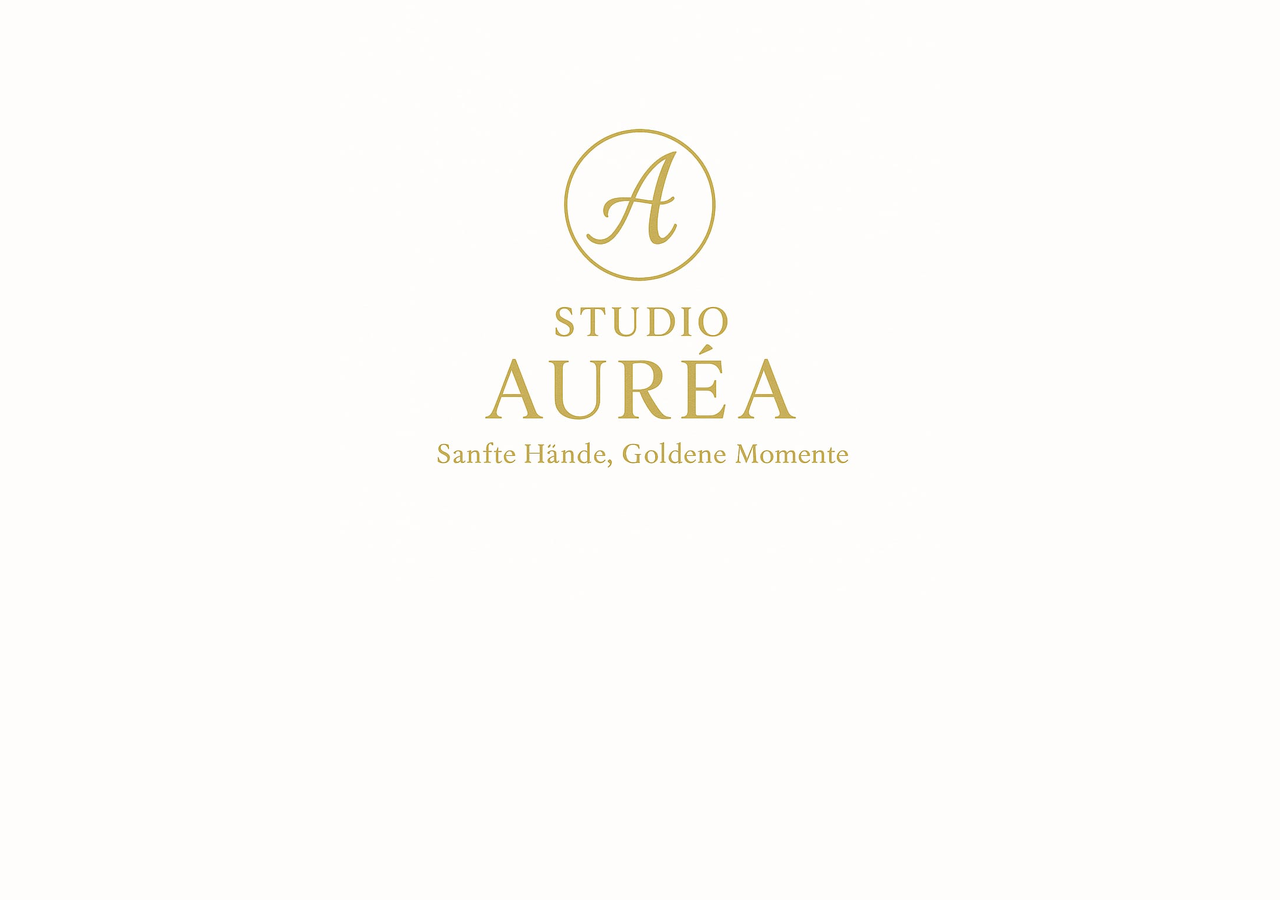
==== index.html @ dccf6ff1 "implement simples version of the webpage which switches dark/light and only shows the logo" ====
<!DOCTYPE html>
<html>
	<head>
		<meta charset="UTF-8" />
		<title>Studio Auréa</title>
		<link rel="stylesheet" href="style.css" />
		<meta name="keywords" content="Nail Art, Nail Design, Nail, Beauty" />
		<meta name="viewport" content="width=device-width, initial-scale=1.0" />
	</head>
	<body>
		<img id="logo" src="/logo-dark.png" alt="Logo Studio Auréa - alles in Gold auf dunklem Grund, der Buchstabe A in einem Kreis, gefolgt von dem Namen und dem Untertitel 'Sanfte Hände, Goldene Momente'" width=600 height=600 />
	</body>
</html>
---- style.css ----
:root {
	--bgcolor: black;
}

body {
	background-color: var(--bgcolor);
	width: 100%;
	margin: 0;
}

#logo {
	display: block;
	margin-left: auto;
	margin-right: auto;
	max-width: 100%;
	object-fit: contain;
}

@media (prefers-color-scheme: light) {
	:root {
		--bgcolor: #fefdfb;
	}
	#logo {
		content: url("/logo-light.png");
	}
}
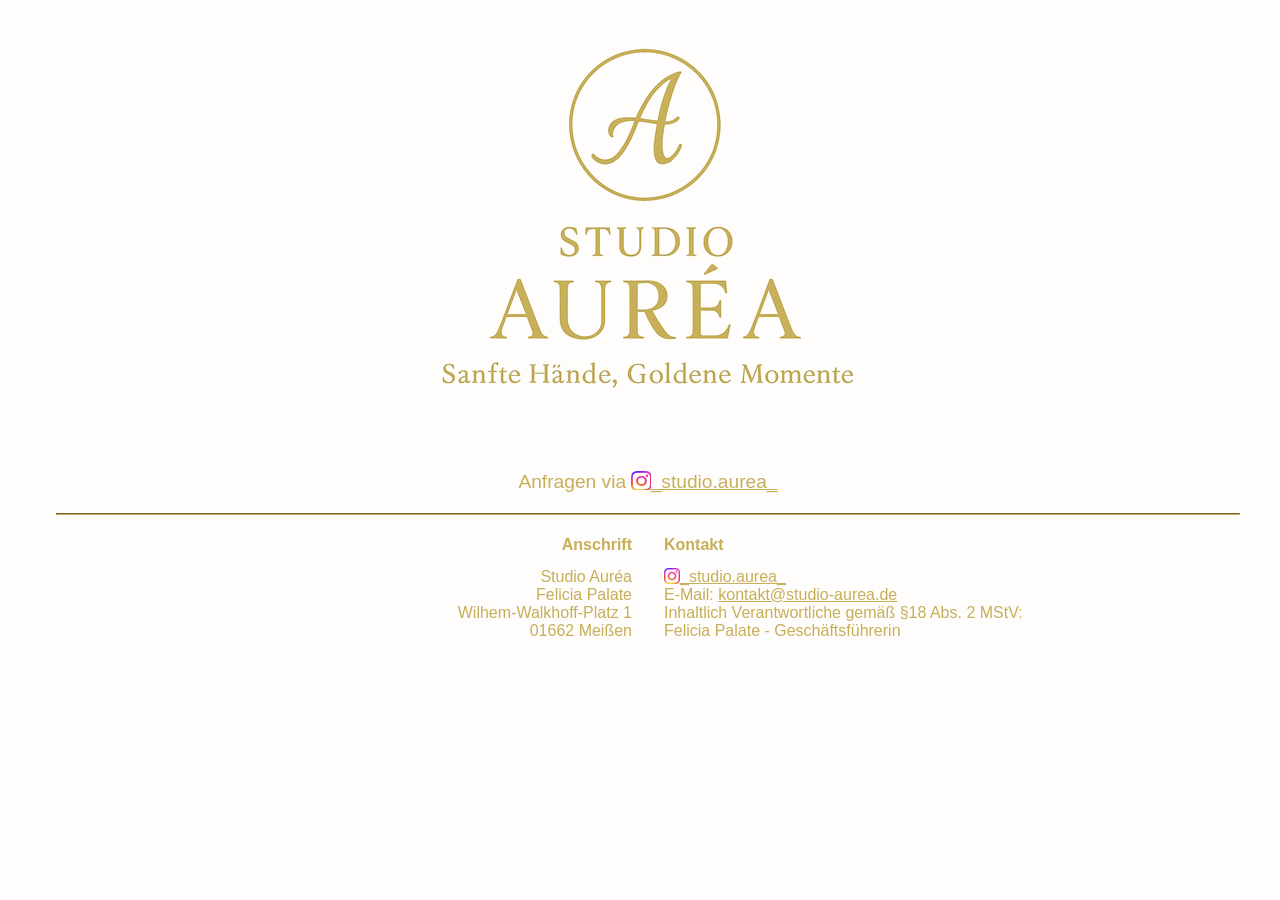
==== commit 61cc6f62: "make it a usable one-page website" ====
--- a/index.html
+++ b/index.html
@@ -1,5 +1,5 @@
 <!DOCTYPE html>
-<html>
+<html lang="de-DE">
 	<head>
 		<meta charset="UTF-8" />
 		<title>Studio Auréa</title>
@@ -8,6 +8,27 @@
 		<meta name="viewport" content="width=device-width, initial-scale=1.0" />
 	</head>
 	<body>
-		<img id="logo" src="/logo-dark.png" alt="Logo Studio Auréa - alles in Gold auf dunklem Grund, der Buchstabe A in einem Kreis, gefolgt von dem Namen und dem Untertitel 'Sanfte Hände, Goldene Momente'" width=600 height=600 />
+		<img id="logo" src="/logo-dark.png" alt="Logo Studio Auréa - alles in Gold auf dunklem Grund, der Buchstabe A in einem Kreis, gefolgt von dem Namen und dem Untertitel 'Sanfte Hände, Goldene Momente'" />
+		<p>
+			Anfragen via
+			<a class="instagram" href="https://www.instagram.com/_studio.aurea_" aria-label="Instagram Account _studio punkt aurea_">_studio.aurea_</a>
+		</p>
+		<div class="hrcontainer"><hr /></div>
+		<div id="imprint" class="flex-container">
+			<div>
+				<h2>Anschrift</h2>
+				Studio Auréa<br>
+				Felicia Palate<br>
+				Wilhem-Walkhoff-Platz 1<br>
+				01662 Meißen
+			</div>
+			<div>
+				<h2>Kontakt</h2>
+				<a class="instagram" href="https://www.instagram.com/_studio.aurea_" aria-label="Instagram Account _studio punkt aurea_">_studio.aurea_</a><br>
+				E-Mail: <a href="mailto:kontakt@studio-aurea.de">kontakt@studio-aurea.de</a><br>
+				Inhaltlich Verantwortliche gemäß §18 Abs. 2 MStV:<br>
+				Felicia Palate - Geschäftsführerin
+			</div>
+		</div>
 	</body>
 </html>
--- a/style.css
+++ b/style.css
@@ -1,27 +1,100 @@
 :root {
 	--bgcolor: black;
+	--fgcolor: #d3b14b;
 }
 
 body {
+	color: var(--fgcolor);
 	background-color: var(--bgcolor);
 	width: 100%;
-	margin: 0;
+	margin-top: 0;
+	margin-bottom: 3em;
+	font-family: sans-serif;
 }
 
 #logo {
+	--hpad: 1rem;
+	--vpad: 3rem;
 	display: block;
-	margin-left: auto;
-	margin-right: auto;
-	max-width: 100%;
+	margin: 0 auto;
+	padding: var(--vpad) var(--hpad) calc(var(--vpad) + 1rem) var(--hpad);
+	max-width: calc(100% - 2 * var(--hpad));
 	object-fit: contain;
+	object-position: top;
+	aspect-ratio: auto 412/340;
+}
+
+.hrcontainer {
+	padding: 0 3em;
+}
+
+hr {
+	margin-top: 20px;
+	border-color: var(--fgcolor);
+}
+
+p {
+	text-align: center;
+	font-size: 1.2rem;
+}
+
+a {
+	text-decoration: underline;
+	color: var(--fgcolor)
+}
+
+.instagram {
+	padding-left: 1em;
+}
+.instagram:before {
+	content: '';
+	background: url('Instagram_Glyph_Gradient150.png');
+	background-size: cover;
+	position: absolute;
+	width: 1em;
+	height: 1em;
+	margin-left: -1em;
+}
+
+#imprint {
+	font-size: 1rem;
+}
+#imprint h2 {
+	font-size: 1rem;
+}
+
+.flex-container {
+	display: flex;
+	flex-direction: row;
+	flex-wrap: wrap;
+	justify-content: center;
+}
+
+#imprint div {
+	flex: 42%;
+	margin: 0 1rem;
+}
+
+#imprint div:first-child {
+	text-align: right;
 }
 
 @media (prefers-color-scheme: light) {
 	:root {
 		--bgcolor: #fefdfb;
+		--fgcolor: #c7ae58;
 	}
 	#logo {
 		content: url("/logo-light.png");
 	}
 }
 
+@media (max-width: 46rem) {
+	.flex-container {
+		flex-direction: column;
+	}
+	#imprint div,
+	#imprint div:first-child {
+		text-align: center;
+	}
+}
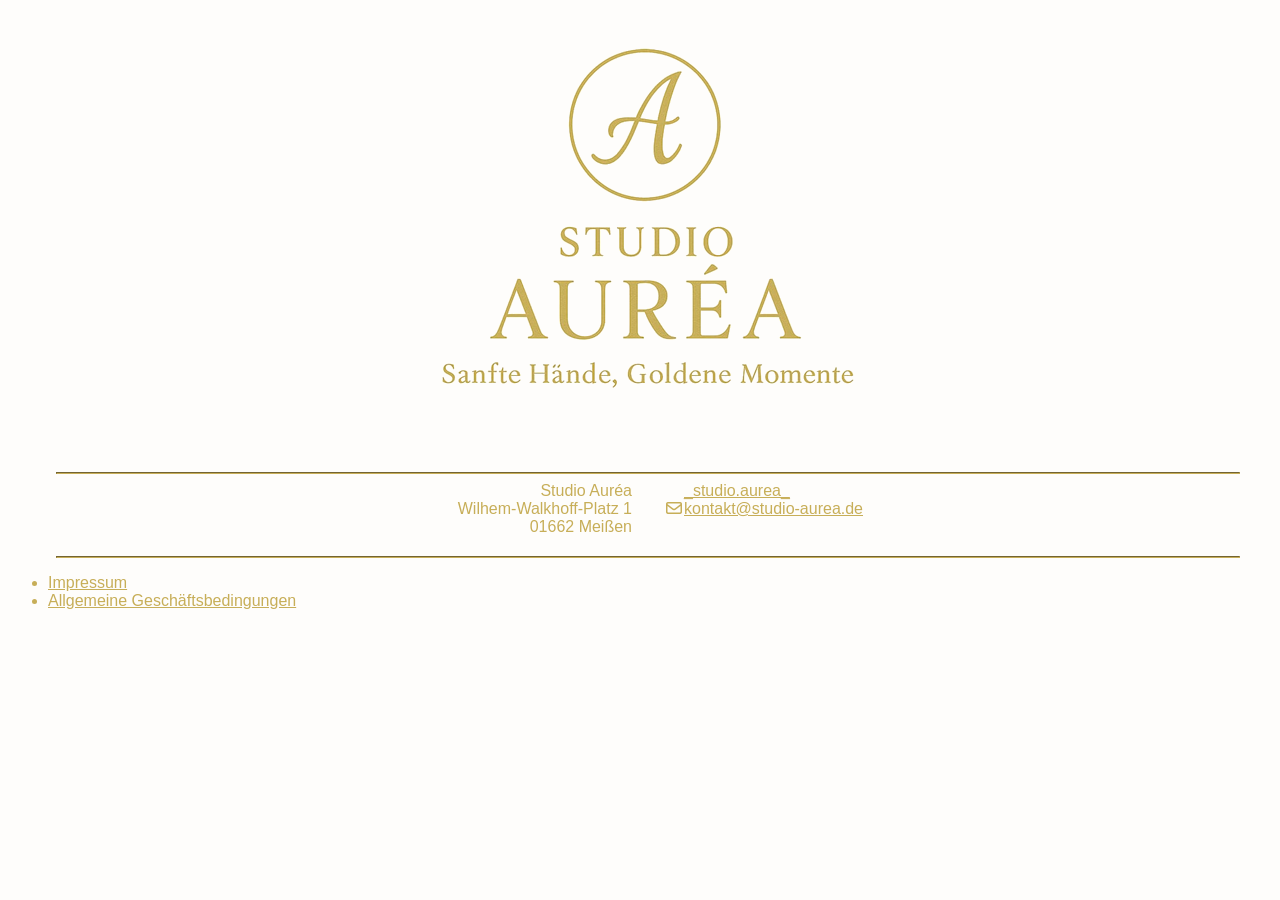
==== commit 9e2e5610: "switch to simpler frontpage, ready to build agb and imprint" ====
--- a/index.html
+++ b/index.html
@@ -4,31 +4,30 @@
 		<meta charset="UTF-8" />
 		<title>Studio Auréa</title>
 		<link rel="stylesheet" href="style.css" />
+		<link rel="stylesheet" href="/fontawesome/css/fontawesome.min.css" />
+		<link rel="stylesheet" href="/fontawesome/css/regular.min.css" />
+		<link rel="stylesheet" href="/fontawesome/css/brands.min.css" />
 		<meta name="keywords" content="Nail Art, Nail Design, Nail, Beauty" />
 		<meta name="viewport" content="width=device-width, initial-scale=1.0" />
 	</head>
 	<body>
 		<img id="logo" src="/logo-dark.png" alt="Logo Studio Auréa - alles in Gold auf dunklem Grund, der Buchstabe A in einem Kreis, gefolgt von dem Namen und dem Untertitel 'Sanfte Hände, Goldene Momente'" />
-		<p>
-			Anfragen via
-			<a class="instagram" href="https://www.instagram.com/_studio.aurea_" aria-label="Instagram Account _studio punkt aurea_">_studio.aurea_</a>
-		</p>
 		<div class="hrcontainer"><hr /></div>
-		<div id="imprint" class="flex-container">
+		<div id="kontakt" class="flex-container">
 			<div>
-				<h2>Anschrift</h2>
 				Studio Auréa<br>
-				Felicia Palate<br>
 				Wilhem-Walkhoff-Platz 1<br>
 				01662 Meißen
 			</div>
 			<div>
-				<h2>Kontakt</h2>
-				<a class="instagram" href="https://www.instagram.com/_studio.aurea_" aria-label="Instagram Account _studio punkt aurea_">_studio.aurea_</a><br>
-				E-Mail: <a href="mailto:kontakt@studio-aurea.de">kontakt@studio-aurea.de</a><br>
-				Inhaltlich Verantwortliche gemäß §18 Abs. 2 MStV:<br>
-				Felicia Palate - Geschäftsführerin
+				<a href="https://www.instagram.com/_studio.aurea_" aria-label="Instagram Account _studio punkt aurea_"><i class="fa-brands fa-instagram"></i>_studio.aurea_</a><br>
+				<a href="mailto:kontakt@studio-aurea.de"><i class="fa-regular fa-envelope"></i>kontakt@studio-aurea.de</a><br>
 			</div>
 		</div>
+		<div class="hrcontainer"><hr /></div>
+		<ul id="footer">
+			<li><a href="/imprint">Impressum</a></li>
+			<li><a href="/agb">Allgemeine Geschäftsbedingungen</a></li>
+		</ul>
 	</body>
 </html>
--- a/style.css
+++ b/style.css
@@ -56,10 +56,10 @@
 	margin-left: -1em;
 }
 
-#imprint {
+#kontakt {
 	font-size: 1rem;
 }
-#imprint h2 {
+#kontakt h2 {
 	font-size: 1rem;
 }
 
@@ -70,13 +70,17 @@
 	justify-content: center;
 }
 
-#imprint div {
+#kontakt div {
 	flex: 42%;
 	margin: 0 1rem;
 }
 
-#imprint div:first-child {
+#kontakt div:first-child {
 	text-align: right;
+}
+
+#footer {
+	text-decoration: none;
 }
 
 @media (prefers-color-scheme: light) {
@@ -93,8 +97,8 @@
 	.flex-container {
 		flex-direction: column;
 	}
-	#imprint div,
-	#imprint div:first-child {
+	#kontakt div,
+	#kontakt div:first-child {
 		text-align: center;
 	}
-}+}
--- a/fontawesome/css/regular.min.css
+++ b/fontawesome/css/regular.min.css
@@ -0,0 +1,6 @@
+/*!
+ * Font Awesome Free 7.1.0 by @fontawesome - https://fontawesome.com
+ * License - https://fontawesome.com/license/free (Icons: CC BY 4.0, Fonts: SIL OFL 1.1, Code: MIT License)
+ * Copyright 2025 Fonticons, Inc.
+ */
+:host,:root{--fa-family-classic:"Font Awesome 7 Free";--fa-font-regular:normal 400 1em/1 var(--fa-family-classic);--fa-style-family-classic:var(--fa-family-classic)}@font-face{font-family:"Font Awesome 7 Free";font-style:normal;font-weight:400;font-display:block;src:url(../webfonts/fa-regular-400.woff2)}.far{--fa-style:400}.fa-classic,.far{--fa-family:var(--fa-family-classic)}.fa-regular{--fa-style:400}
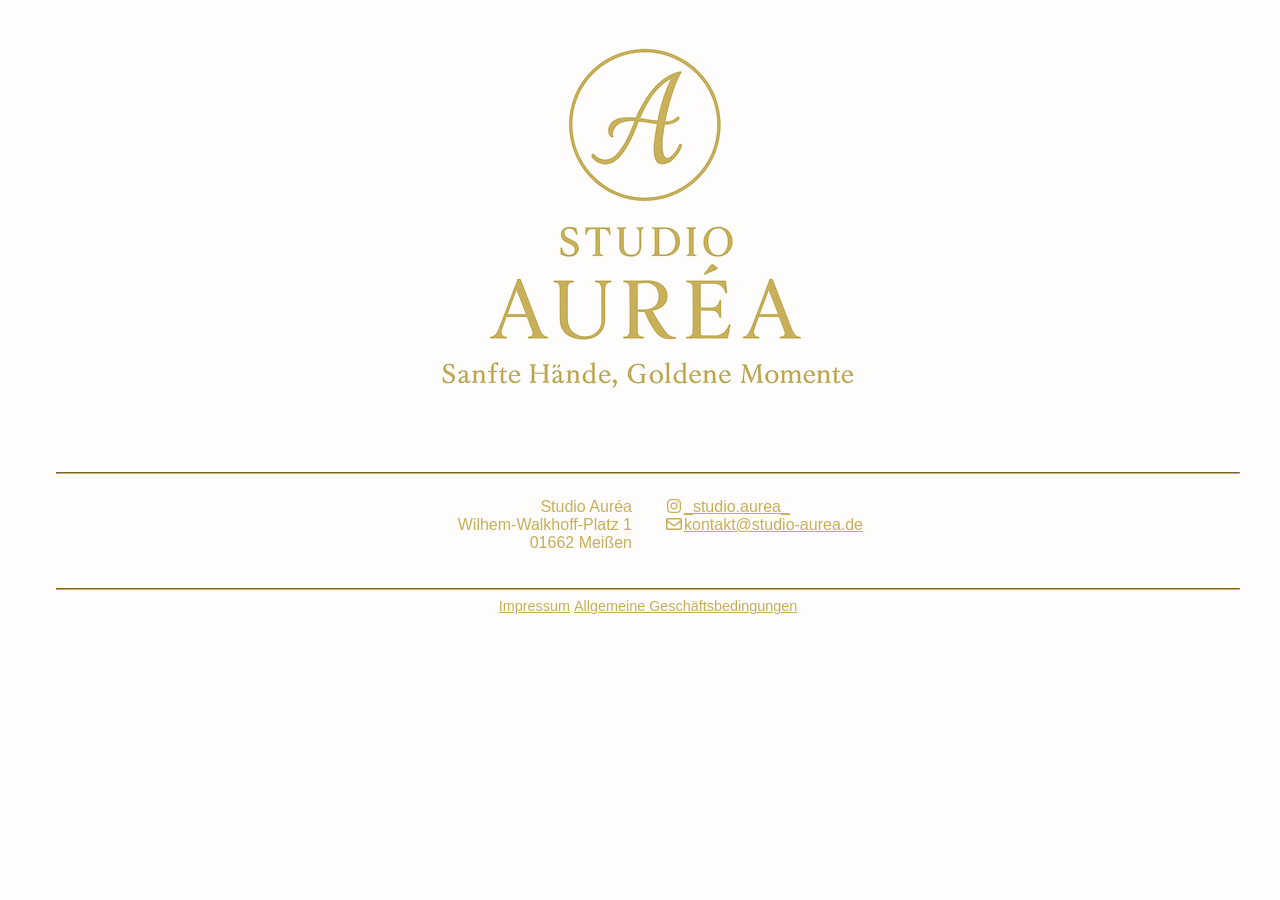
==== commit fbc51061: "convert big logo into a home button" ====
--- a/index.html
+++ b/index.html
@@ -3,7 +3,7 @@
 	<head>
 		<meta charset="UTF-8" />
 		<title>Studio Auréa</title>
-		<link rel="stylesheet" href="style.css" />
+		<link rel="stylesheet" href="/style.css" />
 		<link rel="stylesheet" href="/fontawesome/css/fontawesome.min.css" />
 		<link rel="stylesheet" href="/fontawesome/css/regular.min.css" />
 		<link rel="stylesheet" href="/fontawesome/css/brands.min.css" />
@@ -11,7 +11,7 @@
 		<meta name="viewport" content="width=device-width, initial-scale=1.0" />
 	</head>
 	<body>
-		<img id="logo" src="/logo-dark.png" alt="Logo Studio Auréa - alles in Gold auf dunklem Grund, der Buchstabe A in einem Kreis, gefolgt von dem Namen und dem Untertitel 'Sanfte Hände, Goldene Momente'" />
+		<a href="/" aria-label="Home"><img id="logo" src="/logo-dark.png" alt="Logo Studio Auréa - alles in Gold auf dunklem Grund, der Buchstabe A in einem Kreis, gefolgt von dem Namen und dem Untertitel 'Sanfte Hände, Goldene Momente'" /></a>
 		<div class="hrcontainer"><hr /></div>
 		<div id="kontakt" class="flex-container">
 			<div>
--- a/style.css
+++ b/style.css
@@ -43,23 +43,7 @@
 	color: var(--fgcolor)
 }
 
-.instagram {
-	padding-left: 1em;
-}
-.instagram:before {
-	content: '';
-	background: url('Instagram_Glyph_Gradient150.png');
-	background-size: cover;
-	position: absolute;
-	width: 1em;
-	height: 1em;
-	margin-left: -1em;
-}
-
 #kontakt {
-	font-size: 1rem;
-}
-#kontakt h2 {
 	font-size: 1rem;
 }
 
@@ -72,7 +56,7 @@
 
 #kontakt div {
 	flex: 42%;
-	margin: 0 1rem;
+	margin: 1rem;
 }
 
 #kontakt div:first-child {
@@ -80,8 +64,29 @@
 }
 
 #footer {
-	text-decoration: none;
+	list-style-type: none;
+	margin: 0;
+	padding: 0;
+	text-align: center;
+	font-size: 0.9rem;
 }
+#footer li {
+	display: inline;
+}
+
+h1, h2 {
+	text-align: center;
+}
+
+#agb {
+	margin: 0 auto;
+	max-width: 30em;
+	text-align: justify;
+}
+#agb p {
+	text-align: justify;
+}
+
 
 @media (prefers-color-scheme: light) {
 	:root {
--- a/fontawesome/css/brands.min.css
+++ b/fontawesome/css/brands.min.css
@@ -0,0 +1,6 @@
+/*!
+ * Font Awesome Free 7.1.0 by @fontawesome - https://fontawesome.com
+ * License - https://fontawesome.com/license/free (Icons: CC BY 4.0, Fonts: SIL OFL 1.1, Code: MIT License)
+ * Copyright 2025 Fonticons, Inc.
+ */
+:host,:root{--fa-family-brands:"Font Awesome 7 Brands";--fa-font-brands:normal 400 1em/1 var(--fa-family-brands)}@font-face{font-family:"Font Awesome 7 Brands";font-style:normal;font-weight:400;font-display:block;src:url(../webfonts/fa-brands-400.woff2)}.fa-brands,.fa-classic.fa-brands,.fab{--fa-family:var(--fa-family-brands);--fa-style:400}.fa-firefox-browser{--fa:"\e007"}.fa-ideal{--fa:"\e013"}.fa-microblog{--fa:"\e01a"}.fa-pied-piper-square,.fa-square-pied-piper{--fa:"\e01e"}.fa-unity{--fa:"\e049"}.fa-dailymotion{--fa:"\e052"}.fa-instagram-square,.fa-square-instagram{--fa:"\e055"}.fa-mixer{--fa:"\e056"}.fa-shopify{--fa:"\e057"}.fa-deezer{--fa:"\e077"}.fa-edge-legacy{--fa:"\e078"}.fa-google-pay{--fa:"\e079"}.fa-rust{--fa:"\e07a"}.fa-tiktok{--fa:"\e07b"}.fa-unsplash{--fa:"\e07c"}.fa-cloudflare{--fa:"\e07d"}.fa-guilded{--fa:"\e07e"}.fa-hive{--fa:"\e07f"}.fa-42-group,.fa-innosoft{--fa:"\e080"}.fa-instalod{--fa:"\e081"}.fa-octopus-deploy{--fa:"\e082"}.fa-perbyte{--fa:"\e083"}.fa-uncharted{--fa:"\e084"}.fa-watchman-monitoring{--fa:"\e087"}.fa-wodu{--fa:"\e088"}.fa-wirsindhandwerk,.fa-wsh{--fa:"\e2d0"}.fa-bots{--fa:"\e340"}.fa-cmplid{--fa:"\e360"}.fa-bilibili{--fa:"\e3d9"}.fa-golang{--fa:"\e40f"}.fa-pix{--fa:"\e43a"}.fa-sitrox{--fa:"\e44a"}.fa-hashnode{--fa:"\e499"}.fa-meta{--fa:"\e49b"}.fa-padlet{--fa:"\e4a0"}.fa-nfc-directional{--fa:"\e530"}.fa-nfc-symbol{--fa:"\e531"}.fa-screenpal{--fa:"\e570"}.fa-space-awesome{--fa:"\e5ac"}.fa-square-font-awesome{--fa:"\e5ad"}.fa-gitlab-square,.fa-square-gitlab{--fa:"\e5ae"}.fa-odysee{--fa:"\e5c6"}.fa-stubber{--fa:"\e5c7"}.fa-debian{--fa:"\e60b"}.fa-shoelace{--fa:"\e60c"}.fa-threads{--fa:"\e618"}.fa-square-threads{--fa:"\e619"}.fa-square-x-twitter{--fa:"\e61a"}.fa-x-twitter{--fa:"\e61b"}.fa-opensuse{--fa:"\e62b"}.fa-letterboxd{--fa:"\e62d"}.fa-square-letterboxd{--fa:"\e62e"}.fa-mintbit{--fa:"\e62f"}.fa-google-scholar{--fa:"\e63b"}.fa-brave{--fa:"\e63c"}.fa-brave-reverse{--fa:"\e63d"}.fa-pixiv{--fa:"\e640"}.fa-upwork{--fa:"\e641"}.fa-webflow{--fa:"\e65c"}.fa-signal-messenger{--fa:"\e663"}.fa-bluesky{--fa:"\e671"}.fa-jxl{--fa:"\e67b"}.fa-square-upwork{--fa:"\e67c"}.fa-web-awesome{--fa:"\e682"}.fa-square-web-awesome{--fa:"\e683"}.fa-square-web-awesome-stroke{--fa:"\e684"}.fa-dart-lang{--fa:"\e693"}.fa-flutter{--fa:"\e694"}.fa-files-pinwheel{--fa:"\e69f"}.fa-css{--fa:"\e6a2"}.fa-square-bluesky{--fa:"\e6a3"}.fa-openai{--fa:"\e7cf"}.fa-square-linkedin{--fa:"\e7d0"}.fa-cash-app{--fa:"\e7d4"}.fa-disqus{--fa:"\e7d5"}.fa-11ty,.fa-eleventy{--fa:"\e7d6"}.fa-kakao-talk{--fa:"\e7d7"}.fa-linktree{--fa:"\e7d8"}.fa-notion{--fa:"\e7d9"}.fa-pandora{--fa:"\e7da"}.fa-pixelfed{--fa:"\e7db"}.fa-tidal{--fa:"\e7dc"}.fa-vsco{--fa:"\e7dd"}.fa-w3c{--fa:"\e7de"}.fa-lumon{--fa:"\e7e2"}.fa-lumon-drop{--fa:"\e7e3"}.fa-square-figma{--fa:"\e7e4"}.fa-tex{--fa:"\e7ff"}.fa-duolingo{--fa:"\e812"}.fa-square-twitter,.fa-twitter-square{--fa:"\f081"}.fa-facebook-square,.fa-square-facebook{--fa:"\f082"}.fa-linkedin{--fa:"\f08c"}.fa-github-square,.fa-square-github{--fa:"\f092"}.fa-twitter{--fa:"\f099"}.fa-facebook{--fa:"\f09a"}.fa-github{--fa:"\f09b"}.fa-pinterest{--fa:"\f0d2"}.fa-pinterest-square,.fa-square-pinterest{--fa:"\f0d3"}.fa-google-plus-square,.fa-square-google-plus{--fa:"\f0d4"}.fa-google-plus-g{--fa:"\f0d5"}.fa-linkedin-in{--fa:"\f0e1"}.fa-github-alt{--fa:"\f113"}.fa-maxcdn{--fa:"\f136"}.fa-html5{--fa:"\f13b"}.fa-css3{--fa:"\f13c"}.fa-btc{--fa:"\f15a"}.fa-youtube{--fa:"\f167"}.fa-xing{--fa:"\f168"}.fa-square-xing,.fa-xing-square{--fa:"\f169"}.fa-dropbox{--fa:"\f16b"}.fa-stack-overflow{--fa:"\f16c"}.fa-instagram{--fa:"\f16d"}.fa-flickr{--fa:"\f16e"}.fa-adn{--fa:"\f170"}.fa-bitbucket{--fa:"\f171"}.fa-tumblr{--fa:"\f173"}.fa-square-tumblr,.fa-tumblr-square{--fa:"\f174"}.fa-apple{--fa:"\f179"}.fa-windows{--fa:"\f17a"}.fa-android{--fa:"\f17b"}.fa-linux{--fa:"\f17c"}.fa-dribbble{--fa:"\f17d"}.fa-skype{--fa:"\f17e"}.fa-foursquare{--fa:"\f180"}.fa-trello{--fa:"\f181"}.fa-gratipay{--fa:"\f184"}.fa-vk{--fa:"\f189"}.fa-weibo{--fa:"\f18a"}.fa-renren{--fa:"\f18b"}.fa-pagelines{--fa:"\f18c"}.fa-stack-exchange{--fa:"\f18d"}.fa-square-vimeo,.fa-vimeo-square{--fa:"\f194"}.fa-slack,.fa-slack-hash{--fa:"\f198"}.fa-wordpress{--fa:"\f19a"}.fa-openid{--fa:"\f19b"}.fa-yahoo{--fa:"\f19e"}.fa-google{--fa:"\f1a0"}.fa-reddit{--fa:"\f1a1"}.fa-reddit-square,.fa-square-reddit{--fa:"\f1a2"}.fa-stumbleupon-circle{--fa:"\f1a3"}.fa-stumbleupon{--fa:"\f1a4"}.fa-delicious{--fa:"\f1a5"}.fa-digg{--fa:"\f1a6"}.fa-pied-piper-pp{--fa:"\f1a7"}.fa-pied-piper-alt{--fa:"\f1a8"}.fa-drupal{--fa:"\f1a9"}.fa-joomla{--fa:"\f1aa"}.fa-behance{--fa:"\f1b4"}.fa-behance-square,.fa-square-behance{--fa:"\f1b5"}.fa-steam{--fa:"\f1b6"}.fa-square-steam,.fa-steam-square{--fa:"\f1b7"}.fa-spotify{--fa:"\f1bc"}.fa-deviantart{--fa:"\f1bd"}.fa-soundcloud{--fa:"\f1be"}.fa-vine{--fa:"\f1ca"}.fa-codepen{--fa:"\f1cb"}.fa-jsfiddle{--fa:"\f1cc"}.fa-rebel{--fa:"\f1d0"}.fa-empire{--fa:"\f1d1"}.fa-git-square,.fa-square-git{--fa:"\f1d2"}.fa-git{--fa:"\f1d3"}.fa-hacker-news{--fa:"\f1d4"}.fa-tencent-weibo{--fa:"\f1d5"}.fa-qq{--fa:"\f1d6"}.fa-weixin{--fa:"\f1d7"}.fa-slideshare{--fa:"\f1e7"}.fa-twitch{--fa:"\f1e8"}.fa-yelp{--fa:"\f1e9"}.fa-paypal{--fa:"\f1ed"}.fa-google-wallet{--fa:"\f1ee"}.fa-cc-visa{--fa:"\f1f0"}.fa-cc-mastercard{--fa:"\f1f1"}.fa-cc-discover{--fa:"\f1f2"}.fa-cc-amex{--fa:"\f1f3"}.fa-cc-paypal{--fa:"\f1f4"}.fa-cc-stripe{--fa:"\f1f5"}.fa-lastfm{--fa:"\f202"}.fa-lastfm-square,.fa-square-lastfm{--fa:"\f203"}.fa-ioxhost{--fa:"\f208"}.fa-angellist{--fa:"\f209"}.fa-buysellads{--fa:"\f20d"}.fa-connectdevelop{--fa:"\f20e"}.fa-dashcube{--fa:"\f210"}.fa-forumbee{--fa:"\f211"}.fa-leanpub{--fa:"\f212"}.fa-sellsy{--fa:"\f213"}.fa-shirtsinbulk{--fa:"\f214"}.fa-simplybuilt{--fa:"\f215"}.fa-skyatlas{--fa:"\f216"}.fa-pinterest-p{--fa:"\f231"}.fa-whatsapp{--fa:"\f232"}.fa-viacoin{--fa:"\f237"}.fa-medium,.fa-medium-m{--fa:"\f23a"}.fa-y-combinator{--fa:"\f23b"}.fa-optin-monster{--fa:"\f23c"}.fa-opencart{--fa:"\f23d"}.fa-expeditedssl{--fa:"\f23e"}.fa-cc-jcb{--fa:"\f24b"}.fa-cc-diners-club{--fa:"\f24c"}.fa-creative-commons{--fa:"\f25e"}.fa-gg{--fa:"\f260"}.fa-gg-circle{--fa:"\f261"}.fa-odnoklassniki{--fa:"\f263"}.fa-odnoklassniki-square,.fa-square-odnoklassniki{--fa:"\f264"}.fa-get-pocket{--fa:"\f265"}.fa-wikipedia-w{--fa:"\f266"}.fa-safari{--fa:"\f267"}.fa-chrome{--fa:"\f268"}.fa-firefox{--fa:"\f269"}.fa-opera{--fa:"\f26a"}.fa-internet-explorer{--fa:"\f26b"}.fa-contao{--fa:"\f26d"}.fa-500px{--fa:"\f26e"}.fa-amazon{--fa:"\f270"}.fa-houzz{--fa:"\f27c"}.fa-vimeo-v{--fa:"\f27d"}.fa-black-tie{--fa:"\f27e"}.fa-fonticons{--fa:"\f280"}.fa-reddit-alien{--fa:"\f281"}.fa-edge{--fa:"\f282"}.fa-codiepie{--fa:"\f284"}.fa-modx{--fa:"\f285"}.fa-fort-awesome{--fa:"\f286"}.fa-usb{--fa:"\f287"}.fa-product-hunt{--fa:"\f288"}.fa-mixcloud{--fa:"\f289"}.fa-scribd{--fa:"\f28a"}.fa-bluetooth{--fa:"\f293"}.fa-bluetooth-b{--fa:"\f294"}.fa-gitlab{--fa:"\f296"}.fa-wpbeginner{--fa:"\f297"}.fa-wpforms{--fa:"\f298"}.fa-envira{--fa:"\f299"}.fa-glide{--fa:"\f2a5"}.fa-glide-g{--fa:"\f2a6"}.fa-viadeo{--fa:"\f2a9"}.fa-square-viadeo,.fa-viadeo-square{--fa:"\f2aa"}.fa-snapchat,.fa-snapchat-ghost{--fa:"\f2ab"}.fa-snapchat-square,.fa-square-snapchat{--fa:"\f2ad"}.fa-pied-piper{--fa:"\f2ae"}.fa-first-order{--fa:"\f2b0"}.fa-yoast{--fa:"\f2b1"}.fa-themeisle{--fa:"\f2b2"}.fa-google-plus{--fa:"\f2b3"}.fa-font-awesome,.fa-font-awesome-flag,.fa-font-awesome-logo-full{--fa:"\f2b4"}.fa-linode{--fa:"\f2b8"}.fa-quora{--fa:"\f2c4"}.fa-free-code-camp{--fa:"\f2c5"}.fa-telegram,.fa-telegram-plane{--fa:"\f2c6"}.fa-bandcamp{--fa:"\f2d5"}.fa-grav{--fa:"\f2d6"}.fa-etsy{--fa:"\f2d7"}.fa-imdb{--fa:"\f2d8"}.fa-ravelry{--fa:"\f2d9"}.fa-sellcast{--fa:"\f2da"}.fa-superpowers{--fa:"\f2dd"}.fa-wpexplorer{--fa:"\f2de"}.fa-meetup{--fa:"\f2e0"}.fa-font-awesome-alt,.fa-square-font-awesome-stroke{--fa:"\f35c"}.fa-accessible-icon{--fa:"\f368"}.fa-accusoft{--fa:"\f369"}.fa-adversal{--fa:"\f36a"}.fa-affiliatetheme{--fa:"\f36b"}.fa-algolia{--fa:"\f36c"}.fa-amilia{--fa:"\f36d"}.fa-angrycreative{--fa:"\f36e"}.fa-app-store{--fa:"\f36f"}.fa-app-store-ios{--fa:"\f370"}.fa-apper{--fa:"\f371"}.fa-asymmetrik{--fa:"\f372"}.fa-audible{--fa:"\f373"}.fa-avianex{--fa:"\f374"}.fa-aws{--fa:"\f375"}.fa-bimobject{--fa:"\f378"}.fa-bitcoin{--fa:"\f379"}.fa-bity{--fa:"\f37a"}.fa-blackberry{--fa:"\f37b"}.fa-blogger{--fa:"\f37c"}.fa-blogger-b{--fa:"\f37d"}.fa-buromobelexperte{--fa:"\f37f"}.fa-centercode{--fa:"\f380"}.fa-cloudscale{--fa:"\f383"}.fa-cloudsmith{--fa:"\f384"}.fa-cloudversify{--fa:"\f385"}.fa-cpanel{--fa:"\f388"}.fa-css3-alt{--fa:"\f38b"}.fa-cuttlefish{--fa:"\f38c"}.fa-d-and-d{--fa:"\f38d"}.fa-deploydog{--fa:"\f38e"}.fa-deskpro{--fa:"\f38f"}.fa-digital-ocean{--fa:"\f391"}.fa-discord{--fa:"\f392"}.fa-discourse{--fa:"\f393"}.fa-dochub{--fa:"\f394"}.fa-docker{--fa:"\f395"}.fa-draft2digital{--fa:"\f396"}.fa-dribbble-square,.fa-square-dribbble{--fa:"\f397"}.fa-dyalog{--fa:"\f399"}.fa-earlybirds{--fa:"\f39a"}.fa-erlang{--fa:"\f39d"}.fa-facebook-f{--fa:"\f39e"}.fa-facebook-messenger{--fa:"\f39f"}.fa-firstdraft{--fa:"\f3a1"}.fa-fonticons-fi{--fa:"\f3a2"}.fa-fort-awesome-alt{--fa:"\f3a3"}.fa-freebsd{--fa:"\f3a4"}.fa-gitkraken{--fa:"\f3a6"}.fa-gofore{--fa:"\f3a7"}.fa-goodreads{--fa:"\f3a8"}.fa-goodreads-g{--fa:"\f3a9"}.fa-google-drive{--fa:"\f3aa"}.fa-google-play{--fa:"\f3ab"}.fa-gripfire{--fa:"\f3ac"}.fa-grunt{--fa:"\f3ad"}.fa-gulp{--fa:"\f3ae"}.fa-hacker-news-square,.fa-square-hacker-news{--fa:"\f3af"}.fa-hire-a-helper{--fa:"\f3b0"}.fa-hotjar{--fa:"\f3b1"}.fa-hubspot{--fa:"\f3b2"}.fa-itunes{--fa:"\f3b4"}.fa-itunes-note{--fa:"\f3b5"}.fa-jenkins{--fa:"\f3b6"}.fa-joget{--fa:"\f3b7"}.fa-js{--fa:"\f3b8"}.fa-js-square,.fa-square-js{--fa:"\f3b9"}.fa-keycdn{--fa:"\f3ba"}.fa-kickstarter,.fa-square-kickstarter{--fa:"\f3bb"}.fa-kickstarter-k{--fa:"\f3bc"}.fa-laravel{--fa:"\f3bd"}.fa-line{--fa:"\f3c0"}.fa-lyft{--fa:"\f3c3"}.fa-magento{--fa:"\f3c4"}.fa-medapps{--fa:"\f3c6"}.fa-medrt{--fa:"\f3c8"}.fa-microsoft{--fa:"\f3ca"}.fa-mix{--fa:"\f3cb"}.fa-mizuni{--fa:"\f3cc"}.fa-monero{--fa:"\f3d0"}.fa-napster{--fa:"\f3d2"}.fa-node-js{--fa:"\f3d3"}.fa-npm{--fa:"\f3d4"}.fa-ns8{--fa:"\f3d5"}.fa-nutritionix{--fa:"\f3d6"}.fa-page4{--fa:"\f3d7"}.fa-palfed{--fa:"\f3d8"}.fa-patreon{--fa:"\f3d9"}.fa-periscope{--fa:"\f3da"}.fa-phabricator{--fa:"\f3db"}.fa-phoenix-framework{--fa:"\f3dc"}.fa-playstation{--fa:"\f3df"}.fa-pushed{--fa:"\f3e1"}.fa-python{--fa:"\f3e2"}.fa-red-river{--fa:"\f3e3"}.fa-rendact,.fa-wpressr{--fa:"\f3e4"}.fa-replyd{--fa:"\f3e6"}.fa-resolving{--fa:"\f3e7"}.fa-rocketchat{--fa:"\f3e8"}.fa-rockrms{--fa:"\f3e9"}.fa-schlix{--fa:"\f3ea"}.fa-searchengin{--fa:"\f3eb"}.fa-servicestack{--fa:"\f3ec"}.fa-sistrix{--fa:"\f3ee"}.fa-speakap{--fa:"\f3f3"}.fa-staylinked{--fa:"\f3f5"}.fa-steam-symbol{--fa:"\f3f6"}.fa-sticker-mule{--fa:"\f3f7"}.fa-studiovinari{--fa:"\f3f8"}.fa-supple{--fa:"\f3f9"}.fa-uber{--fa:"\f402"}.fa-uikit{--fa:"\f403"}.fa-uniregistry{--fa:"\f404"}.fa-untappd{--fa:"\f405"}.fa-ussunnah{--fa:"\f407"}.fa-vaadin{--fa:"\f408"}.fa-viber{--fa:"\f409"}.fa-vimeo{--fa:"\f40a"}.fa-vnv{--fa:"\f40b"}.fa-square-whatsapp,.fa-whatsapp-square{--fa:"\f40c"}.fa-whmcs{--fa:"\f40d"}.fa-wordpress-simple{--fa:"\f411"}.fa-xbox{--fa:"\f412"}.fa-yandex{--fa:"\f413"}.fa-yandex-international{--fa:"\f414"}.fa-apple-pay{--fa:"\f415"}.fa-cc-apple-pay{--fa:"\f416"}.fa-fly{--fa:"\f417"}.fa-node{--fa:"\f419"}.fa-osi{--fa:"\f41a"}.fa-react{--fa:"\f41b"}.fa-autoprefixer{--fa:"\f41c"}.fa-less{--fa:"\f41d"}.fa-sass{--fa:"\f41e"}.fa-vuejs{--fa:"\f41f"}.fa-angular{--fa:"\f420"}.fa-aviato{--fa:"\f421"}.fa-ember{--fa:"\f423"}.fa-gitter{--fa:"\f426"}.fa-hooli{--fa:"\f427"}.fa-strava{--fa:"\f428"}.fa-stripe{--fa:"\f429"}.fa-stripe-s{--fa:"\f42a"}.fa-typo3{--fa:"\f42b"}.fa-amazon-pay{--fa:"\f42c"}.fa-cc-amazon-pay{--fa:"\f42d"}.fa-ethereum{--fa:"\f42e"}.fa-korvue{--fa:"\f42f"}.fa-elementor{--fa:"\f430"}.fa-square-youtube,.fa-youtube-square{--fa:"\f431"}.fa-flipboard{--fa:"\f44d"}.fa-hips{--fa:"\f452"}.fa-php{--fa:"\f457"}.fa-quinscape{--fa:"\f459"}.fa-readme{--fa:"\f4d5"}.fa-java{--fa:"\f4e4"}.fa-pied-piper-hat{--fa:"\f4e5"}.fa-creative-commons-by{--fa:"\f4e7"}.fa-creative-commons-nc{--fa:"\f4e8"}.fa-creative-commons-nc-eu{--fa:"\f4e9"}.fa-creative-commons-nc-jp{--fa:"\f4ea"}.fa-creative-commons-nd{--fa:"\f4eb"}.fa-creative-commons-pd{--fa:"\f4ec"}.fa-creative-commons-pd-alt{--fa:"\f4ed"}.fa-creative-commons-remix{--fa:"\f4ee"}.fa-creative-commons-sa{--fa:"\f4ef"}.fa-creative-commons-sampling{--fa:"\f4f0"}.fa-creative-commons-sampling-plus{--fa:"\f4f1"}.fa-creative-commons-share{--fa:"\f4f2"}.fa-creative-commons-zero{--fa:"\f4f3"}.fa-ebay{--fa:"\f4f4"}.fa-keybase{--fa:"\f4f5"}.fa-mastodon{--fa:"\f4f6"}.fa-r-project{--fa:"\f4f7"}.fa-researchgate{--fa:"\f4f8"}.fa-teamspeak{--fa:"\f4f9"}.fa-first-order-alt{--fa:"\f50a"}.fa-fulcrum{--fa:"\f50b"}.fa-galactic-republic{--fa:"\f50c"}.fa-galactic-senate{--fa:"\f50d"}.fa-jedi-order{--fa:"\f50e"}.fa-mandalorian{--fa:"\f50f"}.fa-old-republic{--fa:"\f510"}.fa-phoenix-squadron{--fa:"\f511"}.fa-sith{--fa:"\f512"}.fa-trade-federation{--fa:"\f513"}.fa-wolf-pack-battalion{--fa:"\f514"}.fa-hornbill{--fa:"\f592"}.fa-mailchimp{--fa:"\f59e"}.fa-megaport{--fa:"\f5a3"}.fa-nimblr{--fa:"\f5a8"}.fa-rev{--fa:"\f5b2"}.fa-shopware{--fa:"\f5b5"}.fa-squarespace{--fa:"\f5be"}.fa-themeco{--fa:"\f5c6"}.fa-weebly{--fa:"\f5cc"}.fa-wix{--fa:"\f5cf"}.fa-ello{--fa:"\f5f1"}.fa-hackerrank{--fa:"\f5f7"}.fa-kaggle{--fa:"\f5fa"}.fa-markdown{--fa:"\f60f"}.fa-neos{--fa:"\f612"}.fa-zhihu{--fa:"\f63f"}.fa-alipay{--fa:"\f642"}.fa-the-red-yeti{--fa:"\f69d"}.fa-critical-role{--fa:"\f6c9"}.fa-d-and-d-beyond{--fa:"\f6ca"}.fa-dev{--fa:"\f6cc"}.fa-fantasy-flight-games{--fa:"\f6dc"}.fa-wizards-of-the-coast{--fa:"\f730"}.fa-think-peaks{--fa:"\f731"}.fa-reacteurope{--fa:"\f75d"}.fa-artstation{--fa:"\f77a"}.fa-atlassian{--fa:"\f77b"}.fa-canadian-maple-leaf{--fa:"\f785"}.fa-centos{--fa:"\f789"}.fa-confluence{--fa:"\f78d"}.fa-dhl{--fa:"\f790"}.fa-diaspora{--fa:"\f791"}.fa-fedex{--fa:"\f797"}.fa-fedora{--fa:"\f798"}.fa-figma{--fa:"\f799"}.fa-intercom{--fa:"\f7af"}.fa-invision{--fa:"\f7b0"}.fa-jira{--fa:"\f7b1"}.fa-mendeley{--fa:"\f7b3"}.fa-raspberry-pi{--fa:"\f7bb"}.fa-redhat{--fa:"\f7bc"}.fa-sketch{--fa:"\f7c6"}.fa-sourcetree{--fa:"\f7d3"}.fa-suse{--fa:"\f7d6"}.fa-ubuntu{--fa:"\f7df"}.fa-ups{--fa:"\f7e0"}.fa-usps{--fa:"\f7e1"}.fa-yarn{--fa:"\f7e3"}.fa-airbnb{--fa:"\f834"}.fa-battle-net{--fa:"\f835"}.fa-bootstrap{--fa:"\f836"}.fa-buffer{--fa:"\f837"}.fa-chromecast{--fa:"\f838"}.fa-evernote{--fa:"\f839"}.fa-itch-io{--fa:"\f83a"}.fa-salesforce{--fa:"\f83b"}.fa-speaker-deck{--fa:"\f83c"}.fa-symfony{--fa:"\f83d"}.fa-waze{--fa:"\f83f"}.fa-yammer{--fa:"\f840"}.fa-git-alt{--fa:"\f841"}.fa-stackpath{--fa:"\f842"}.fa-cotton-bureau{--fa:"\f89e"}.fa-buy-n-large{--fa:"\f8a6"}.fa-mdb{--fa:"\f8ca"}.fa-orcid{--fa:"\f8d2"}.fa-swift{--fa:"\f8e1"}.fa-umbraco{--fa:"\f8e8"}
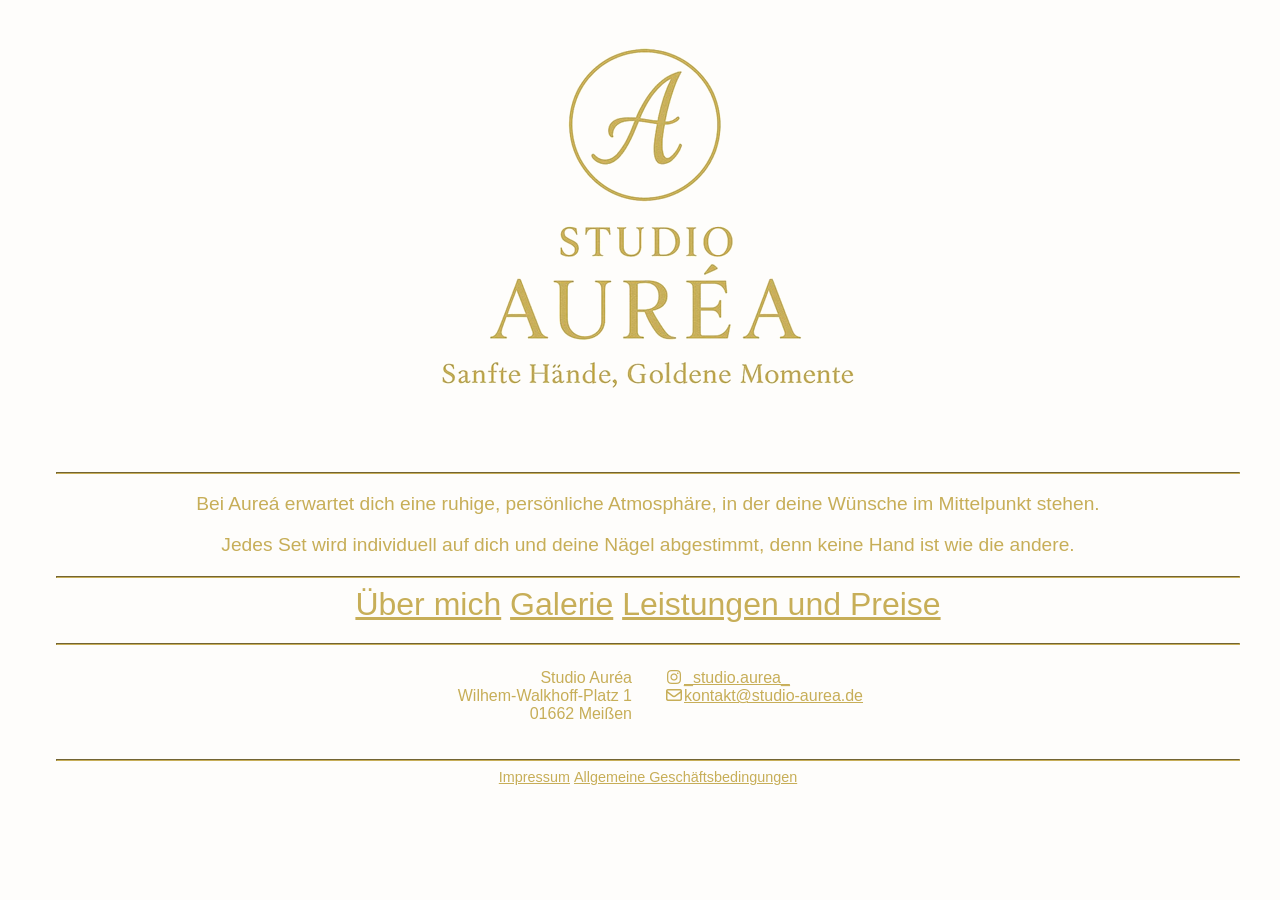
==== commit fdf8bceb: "add preise and mainnav on index" ====
--- a/index.html
+++ b/index.html
@@ -11,7 +11,18 @@
 		<meta name="viewport" content="width=device-width, initial-scale=1.0" />
 	</head>
 	<body>
-		<a href="/" aria-label="Home"><img id="logo" src="/logo-dark.png" alt="Logo Studio Auréa - alles in Gold auf dunklem Grund, der Buchstabe A in einem Kreis, gefolgt von dem Namen und dem Untertitel 'Sanfte Hände, Goldene Momente'" /></a>
+		<a href="/" aria-label="Home"><img id="logo" src="/hero.svg" alt="Logo Studio Auréa - alles in Gold auf dunklem Grund, der Buchstabe A in einem Kreis, gefolgt von dem Namen und dem Untertitel 'Sanfte Hände, Goldene Momente'" /></a>
+		<div class="hrcontainer"><hr /></div>
+		<p>Bei Aureá erwartet dich eine ruhige, persönliche Atmosphäre, in der deine Wünsche im Mittelpunkt stehen.</p>
+		<p>Jedes Set wird individuell auf dich und deine Nägel abgestimmt, denn keine Hand ist wie die andere.</p>
+		<div class="hrcontainer"><hr /></div>
+
+		<ul id="mainnav" role="nav" aria-label="Hauptnavigation">
+			<li><a href="/about">Über mich</a></li>
+			<li><a href="/galerie">Galerie</a></li>
+			<li><a href="/preise">Leistungen und Preise</a></li>
+		</ul>
+
 		<div class="hrcontainer"><hr /></div>
 		<div id="kontakt" class="flex-container">
 			<div>
@@ -25,7 +36,7 @@
 			</div>
 		</div>
 		<div class="hrcontainer"><hr /></div>
-		<ul id="footer">
+		<ul id="footer" role="nav" aria-label="Fußleiste">
 			<li><a href="/imprint">Impressum</a></li>
 			<li><a href="/agb">Allgemeine Geschäftsbedingungen</a></li>
 		</ul>
--- a/style.css
+++ b/style.css
@@ -63,6 +63,17 @@
 	text-align: right;
 }
 
+#mainnav {
+	list-style-type: none;
+	margin: 0;
+	padding: 0;
+	text-align: center;
+	font-size: 2.0rem;
+}
+#mainnav li {
+	display: inline;
+}
+
 #footer {
 	list-style-type: none;
 	margin: 0;
@@ -87,6 +98,18 @@
 	text-align: justify;
 }
 
+#preise {
+	margin: 0 auto;
+	max-width: 40em;
+	text-align: left;
+}
+#preise p {
+	text-align: left;
+}
+#preise .price {
+	float: right;
+}
+
 
 @media (prefers-color-scheme: light) {
 	:root {
